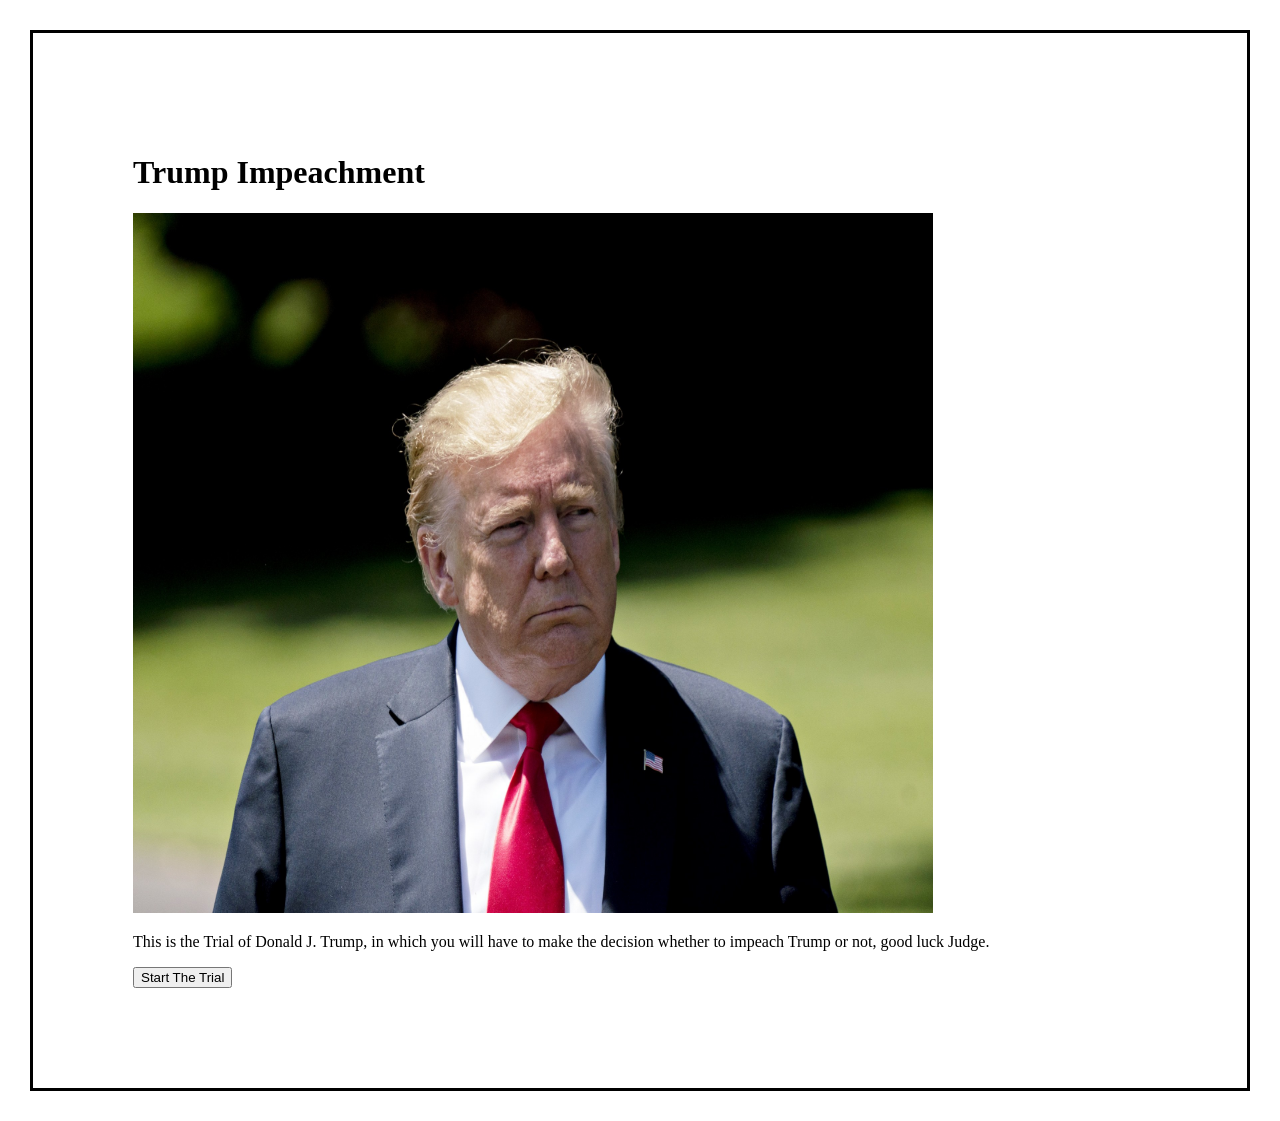
==== index.html @ 3fe07171 "first commit" ====
<!DOCTYPE html>
<html>
<head>
<title> Trump Impeachment</title>
<style>
body { 
  border: 3px solid black;
  margin: 30px;
  padding: 100px;
  background-color: sky-blue;
}
</style>
</head>
<body>

<h1> Trump Impeachment </h1>
<img src="trump.jpg" alt="trump" style="height:700px;width: 800px;">
<p> This is the Trial of Donald J. Trump, in which you will have to make the decision whether to impeach Trump or not, good luck Judge.</p>
<button onclick="trumpImpeach()">Start The Trial</button>



<script type="text/javascript">
function trumpImpeach(){
var name = window.prompt("Enter Your Name")

window.alert("Start Trial")
window.alert("You are the judge of the case for Donald J. Trump, and you will make America great again, by deciding if Trump will be impeached or not. Good Luck " + name + ".")


if (window.confirm("Hello " + name + ", based on what you have just observed during the prosecution and defence, Do you think that Trump should be impeached or not? (Ok = Impeach, Cancel = Not Impeach)")){
playAudio();
setTimeout(nukeMessage, 13000);
} else { 
playAmerica();
window.alert("Thanks to you, Donald Trump is the greatest president of the United States of America, Thank you " + name + ", you have made America truly, great again.")

	
}
}
</script>

<audio id="nuke"><source src="nuke.mp3" type="audio/mpeg"></audio>

<script>
var x = document.getElementById("nuke"); 
function playAudio() { 
  x.play(); 
} 
</script>

<audio id="america"><source src="america.mp3" type="audio/mpeg"></audio>

<script>
var c = document.getElementById("america");
function playAmerica() {
  c.play();
}
</script>
<script>
function nukeMessage() {
window.alert("Donald Trump Has Nuked the heck out of the democrats")
}
</script>
</body>
</html>
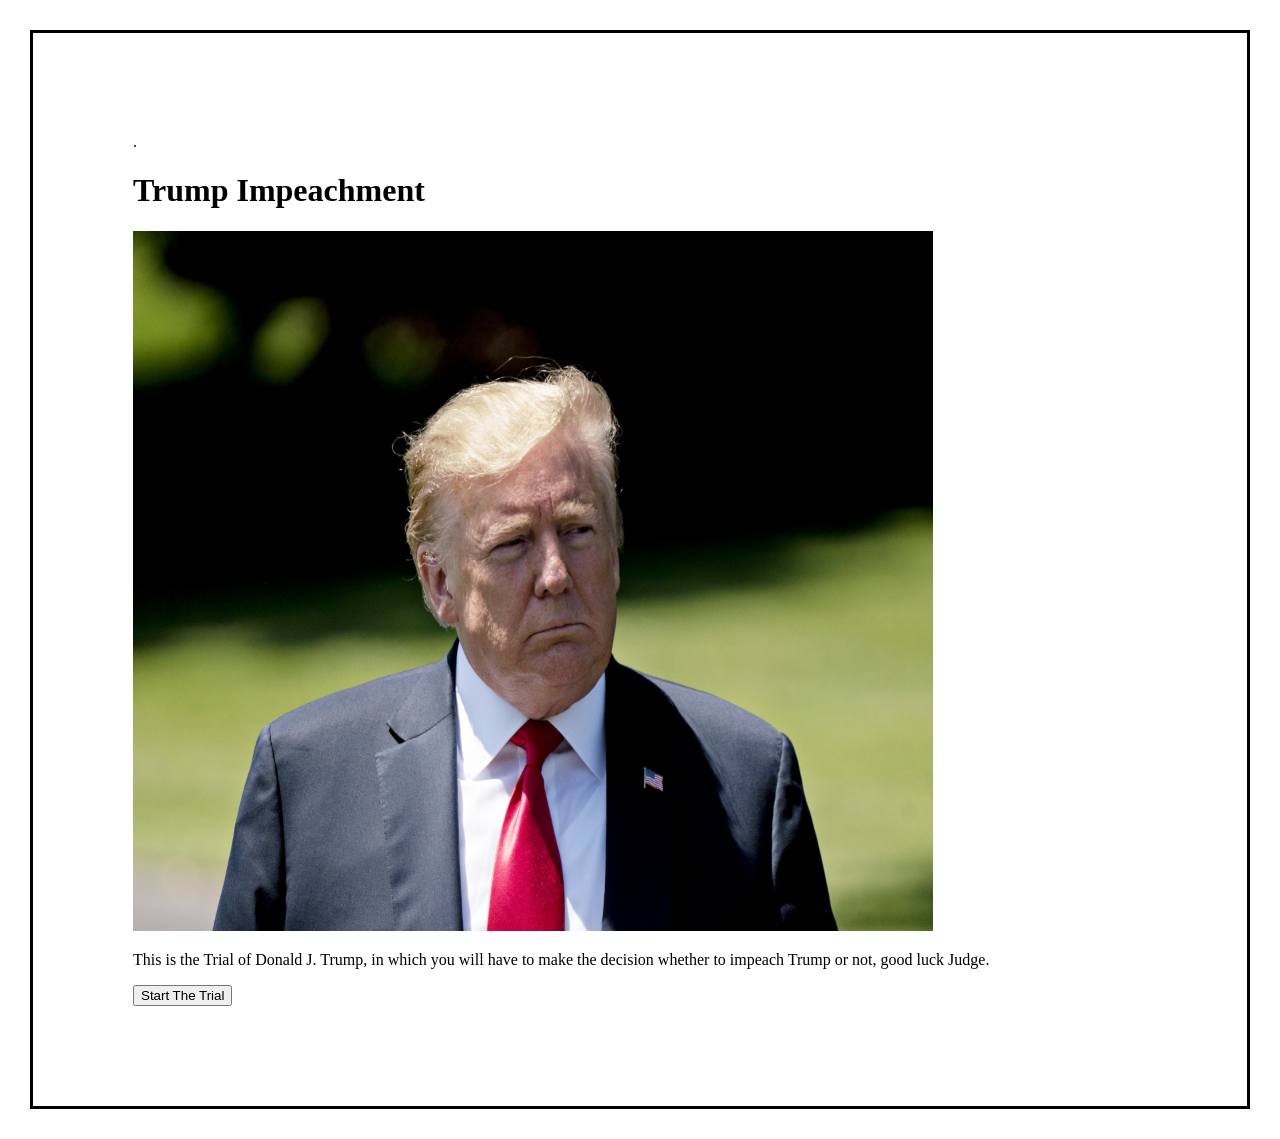
==== commit f7ce7cff: "Update index.html" ====
--- a/index.html
+++ b/index.html
@@ -1,4 +1,4 @@
-<!DOCTYPE html>
+<!DOCTYPE html>.         
 <html>
 <head>
 <title> Trump Impeachment</title>
@@ -19,7 +19,6 @@
 <button onclick="trumpImpeach()">Start The Trial</button>
 
 
-
 <script type="text/javascript">
 function trumpImpeach(){
 var name = window.prompt("Enter Your Name")
@@ -30,6 +29,7 @@
 
 if (window.confirm("Hello " + name + ", based on what you have just observed during the prosecution and defence, Do you think that Trump should be impeached or not? (Ok = Impeach, Cancel = Not Impeach)")){
 playAudio();
+window.open("https://youtu.be/_MBgz9h7GGM?t=20");
 setTimeout(nukeMessage, 13000);
 } else { 
 playAmerica();
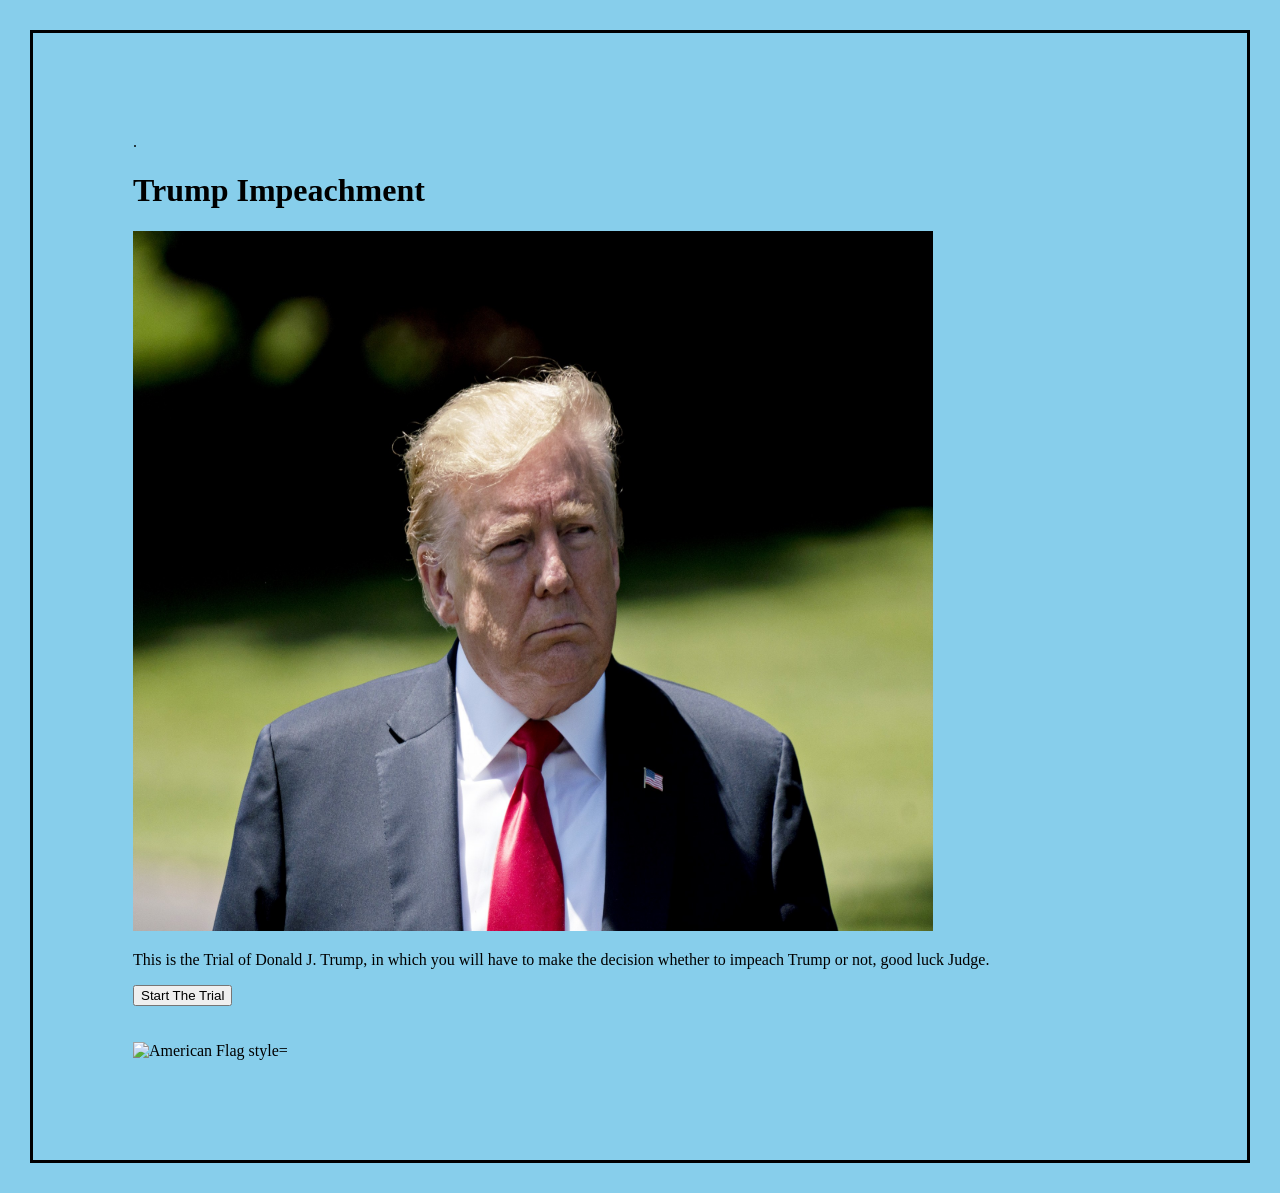
==== commit ae5bf955: "yes" ====
--- a/index.html
+++ b/index.html
@@ -7,17 +7,20 @@
   border: 3px solid black;
   margin: 30px;
   padding: 100px;
-  background-color: sky-blue;
+  background-color: skyblue;
 }
 </style>
 </head>
 <body>
 
 <h1> Trump Impeachment </h1>
-<img src="trump.jpg" alt="trump" style="height:700px;width: 800px;">
+<img src="trump.jpg" alt="trump" style="height:700px;width:800px;">
 <p> This is the Trial of Donald J. Trump, in which you will have to make the decision whether to impeach Trump or not, good luck Judge.</p>
 <button onclick="trumpImpeach()">Start The Trial</button>
-
+<br>
+<br>
+<br>
+<img src="flag.jpg" alt="American Flag style="height:500px;width:850px;">
 
 <script type="text/javascript">
 function trumpImpeach(){
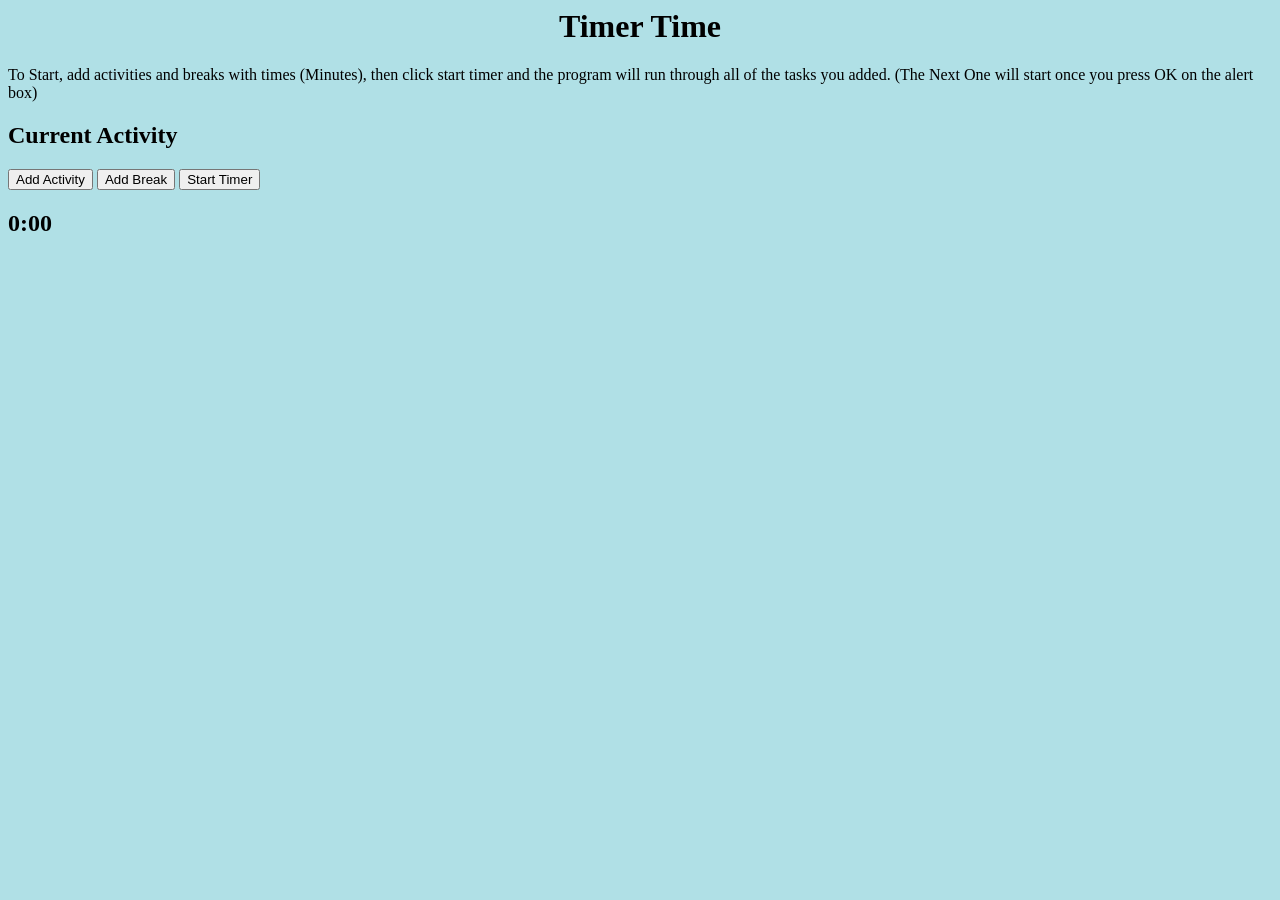
==== commit 65ae1467: "NEw sIte" ====
--- a/index.html
+++ b/index.html
@@ -1,70 +1,24 @@
-<!DOCTYPE html>.         
-<html>
 <head>
-<title> Trump Impeachment</title>
-<style>
-body { 
-  border: 3px solid black;
-  margin: 30px;
-  padding: 100px;
-  background-color: skyblue;
-}
-</style>
-</head>
+  <title>
+    Timer Time
+    </title>
+  <link rel="stylesheet" href="style.css">
+  </head>
 <body>
+ <h1> Timer Time </h1>  
+  <p> To Start, add activities and breaks with times (Minutes), then click start timer and the program will run through all of the tasks you added. (The Next One will start once you press OK on the alert box)</p>
+  <h2 id="activity"> Current Activity </h2>
+  <button onclick="Subject()"> Add Activity </button>
+  <button onclick="addBreak()"> Add Break </button>
+  <button onclick="startYeet()"> Start Timer</button>
 
-<h1> Trump Impeachment </h1>
-<img src="trump.jpg" alt="trump" style="height:700px;width:800px;">
-<p> This is the Trial of Donald J. Trump, in which you will have to make the decision whether to impeach Trump or not, good luck Judge.</p>
-<button onclick="trumpImpeach()">Start The Trial</button>
-<br>
-<br>
-<br>
-<img src="flag.jpg" alt="American Flag style="height:500px;width:850px;">
+ 
+  <h2 id="timeHeading"> 0:00 </h2>
+  <br>
+  <h3 id="List"></h3>
+  
+ <audio id="alarm"><source src="alarm.mp3" type="audio/mpeg"></audio>
+ <script src="script.js"></script>
+   
 
-<script type="text/javascript">
-function trumpImpeach(){
-var name = window.prompt("Enter Your Name")
-
-window.alert("Start Trial")
-window.alert("You are the judge of the case for Donald J. Trump, and you will make America great again, by deciding if Trump will be impeached or not. Good Luck " + name + ".")
-
-
-if (window.confirm("Hello " + name + ", based on what you have just observed during the prosecution and defence, Do you think that Trump should be impeached or not? (Ok = Impeach, Cancel = Not Impeach)")){
-playAudio();
-window.open("https://youtu.be/_MBgz9h7GGM?t=20");
-setTimeout(nukeMessage, 13000);
-} else { 
-playAmerica();
-window.alert("Thanks to you, Donald Trump is the greatest president of the United States of America, Thank you " + name + ", you have made America truly, great again.")
-
-	
-}
-}
-</script>
-
-<audio id="nuke"><source src="nuke.mp3" type="audio/mpeg"></audio>
-
-<script>
-var x = document.getElementById("nuke"); 
-function playAudio() { 
-  x.play(); 
-} 
-</script>
-
-<audio id="america"><source src="america.mp3" type="audio/mpeg"></audio>
-
-<script>
-var c = document.getElementById("america");
-function playAmerica() {
-  c.play();
-}
-</script>
-<script>
-function nukeMessage() {
-window.alert("Donald Trump Has Nuked the heck out of the democrats")
-}
-</script>
-</body>
-</html>
-
+</body>
--- a/style.css
+++ b/style.css
@@ -0,0 +1,7 @@
+body {
+  background-color: powderblue;
+}
+
+h1 {
+  text-align: center;
+}
